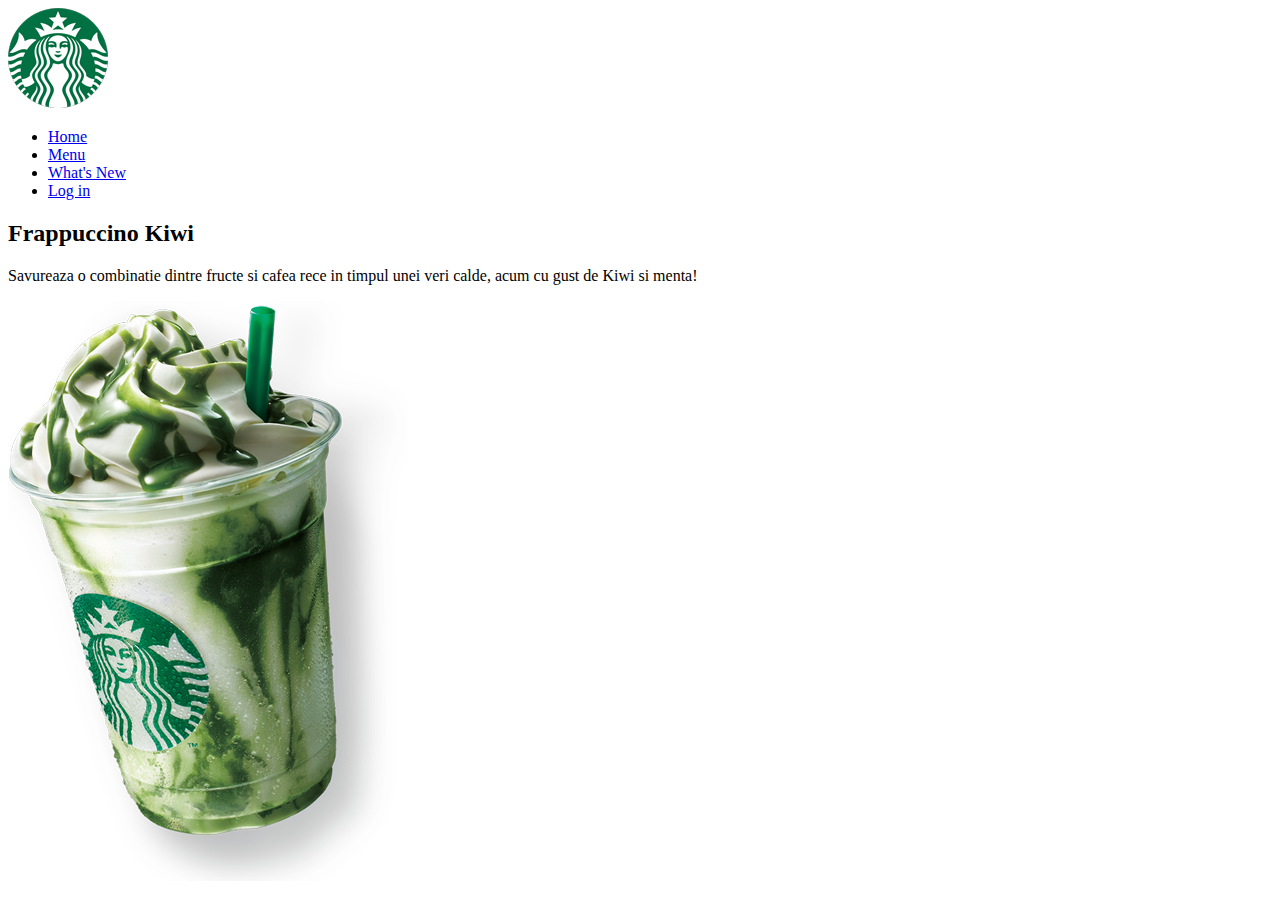
==== pages/dGreen.html @ 73301a90 "lab1First" ====
<!DOCTYPE html>
<html lang="en">
  <head>
    <meta charset="UTF-8" />
    <title>Starbucks</title>
    <link rel="stylesheet" href="../css/beverage_style.css" />
  </head>
  <body>
    <section>
      <div class="circle"></div>
      <header>
        <a href="../index.html" class="logo"><img src="../imagini/logo.png" /></a>
        <ul>
          <li><a href="../index.html">Home</a></li>
          <li><a href="menu.html">Menu</a></li>
          <li><a href="#">What's New</a></li>
          <li><a href="#">Log in</a></li>
        </ul>
      </header>
      <div class="content">
        <div class="textBox">
          <h2>Frappuccino <span>Kiwi</span></h2>
          <p>
            Savureaza o combinatie dintre fructe si cafea rece in timpul unei veri calde, acum cu gust de Kiwi si menta!
          </p>
        </div>
      </div>
      <div class="imgBox">
        <img src="../imagini/img1.png" class="Starbucks" />
      </div>
    </section>
  </body>
</html>
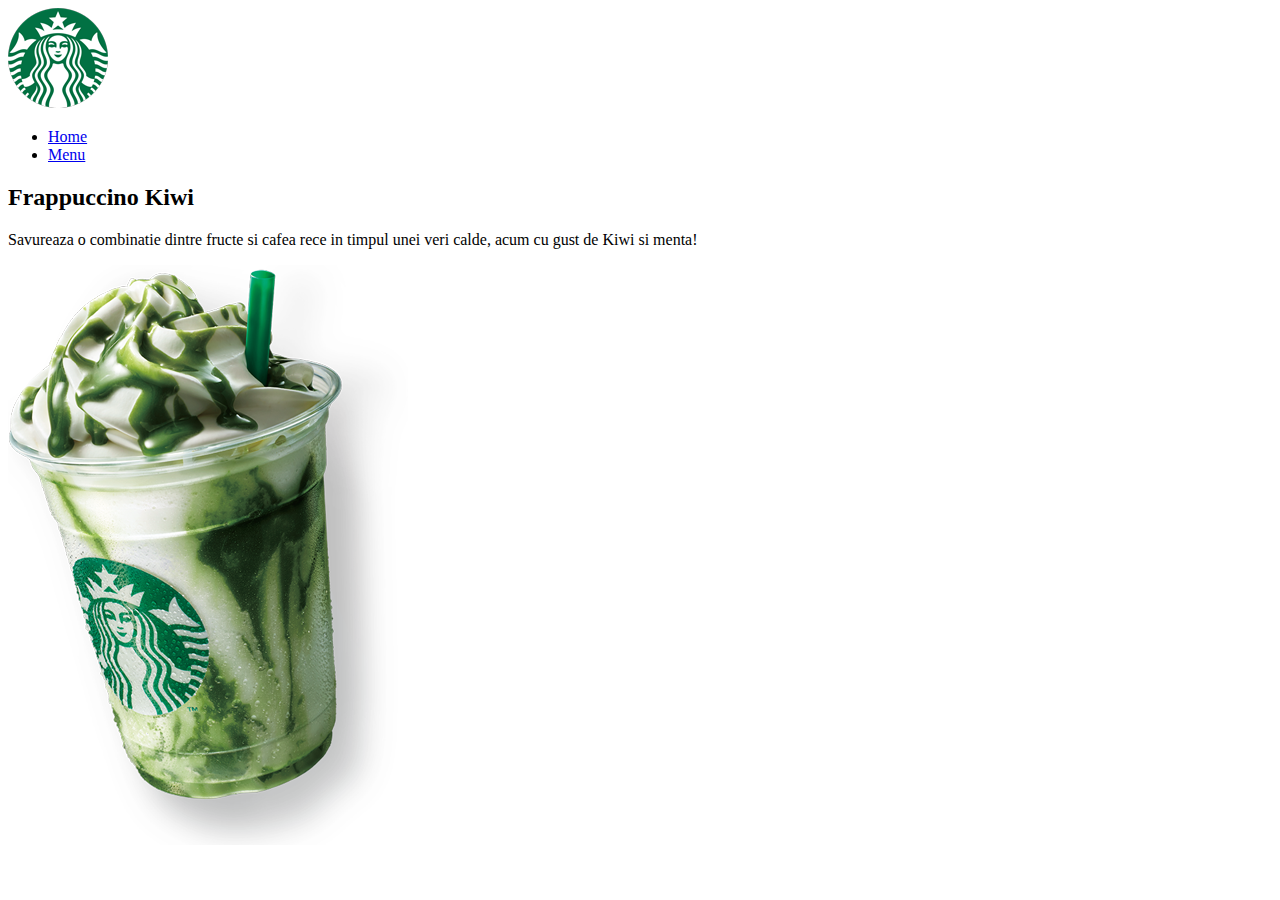
==== commit f0f4a164: "HTML_lastFix" ====
--- a/pages/dGreen.html
+++ b/pages/dGreen.html
@@ -3,30 +3,27 @@
   <head>
     <meta charset="UTF-8" />
     <title>Starbucks</title>
-    <link rel="stylesheet" href="../css/beverage_style.css" />
   </head>
   <body>
     <section>
-      <div class="circle"></div>
+      <div></div>
       <header>
-        <a href="../index.html" class="logo"><img src="../imagini/logo.png" /></a>
+        <a href="../index.html"><img src="../imagini/logo.png" /></a>
         <ul>
           <li><a href="../index.html">Home</a></li>
           <li><a href="menu.html">Menu</a></li>
-          <li><a href="#">What's New</a></li>
-          <li><a href="#">Log in</a></li>
         </ul>
       </header>
-      <div class="content">
-        <div class="textBox">
+      <div>
+        <div>
           <h2>Frappuccino <span>Kiwi</span></h2>
           <p>
             Savureaza o combinatie dintre fructe si cafea rece in timpul unei veri calde, acum cu gust de Kiwi si menta!
           </p>
         </div>
       </div>
-      <div class="imgBox">
-        <img src="../imagini/img1.png" class="Starbucks" />
+      <div>
+        <img src="../imagini/img1.png"/>
       </div>
     </section>
   </body>
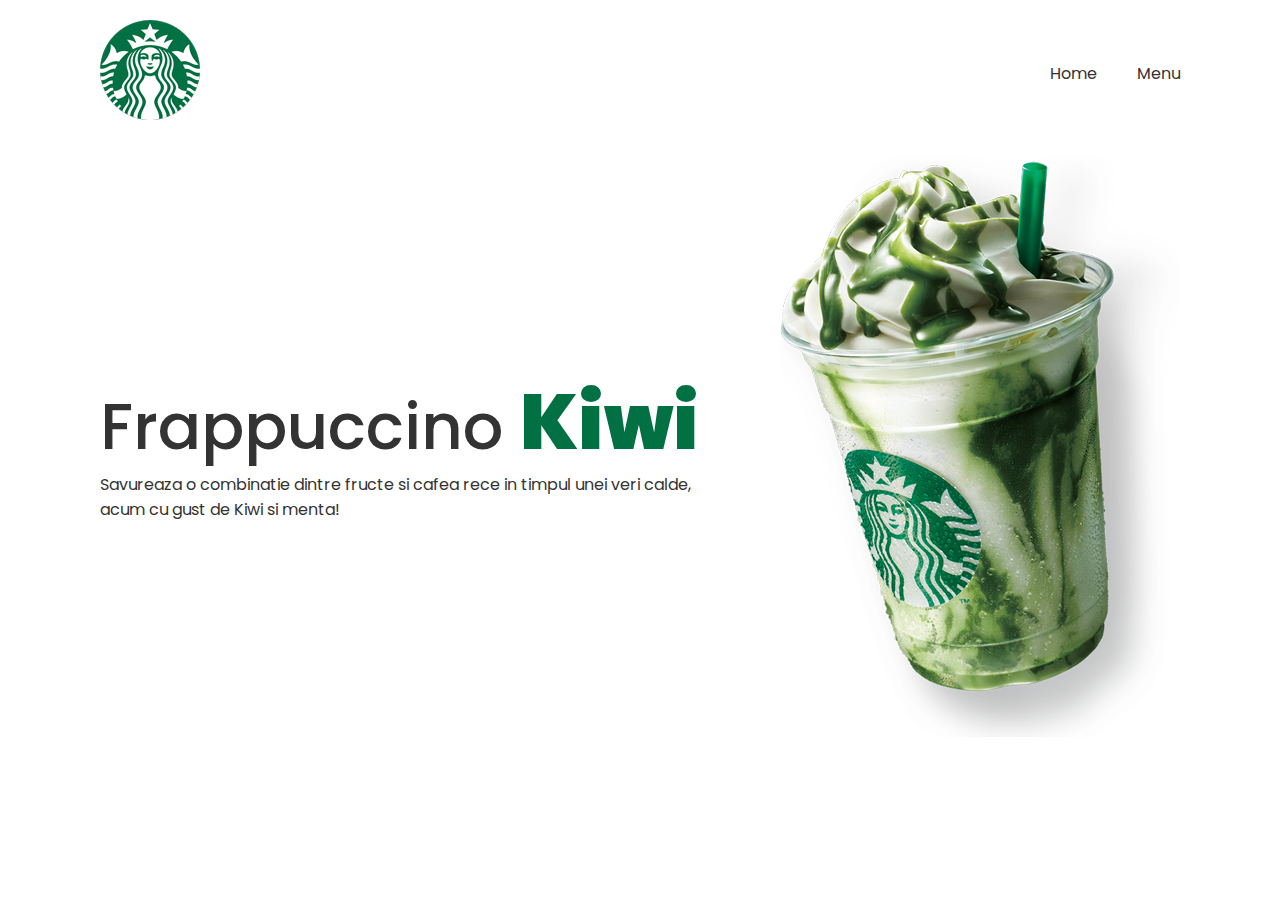
==== commit f86bfb09: "CSS_lastFix" ====
--- a/pages/dGreen.html
+++ b/pages/dGreen.html
@@ -3,27 +3,28 @@
   <head>
     <meta charset="UTF-8" />
     <title>Starbucks</title>
+    <link rel="stylesheet" href="../css/beverage_style.css" />
   </head>
   <body>
     <section>
-      <div></div>
+      <div class="circle"></div>
       <header>
-        <a href="../index.html"><img src="../imagini/logo.png" /></a>
+        <a href="../index.html" class="logo"><img src="../imagini/logo.png" /></a>
         <ul>
           <li><a href="../index.html">Home</a></li>
           <li><a href="menu.html">Menu</a></li>
         </ul>
       </header>
-      <div>
-        <div>
+      <div class="content">
+        <div class="textBox">
           <h2>Frappuccino <span>Kiwi</span></h2>
           <p>
             Savureaza o combinatie dintre fructe si cafea rece in timpul unei veri calde, acum cu gust de Kiwi si menta!
           </p>
         </div>
       </div>
-      <div>
-        <img src="../imagini/img1.png"/>
+      <div class="imgBox">
+        <img src="../imagini/img1.png" class="Starbucks" />
       </div>
     </section>
   </body>
--- a/css/beverage_style.css
+++ b/css/beverage_style.css
@@ -0,0 +1,133 @@
+@import url("https://fonts.googleapis.com/css?family=Poppins:200,300,400,500,600,700,800,900&display=swap");
+* {
+  margin: 0;
+  padding: 0;
+  box-sizing: border-box;
+  font-family: "Poppins", sans-serif;
+}
+
+section {
+  position: relative;
+  width: 100%;
+  min-height: 100vh;
+  padding: 100px;
+  display: flex;
+  justify-content: space-between;
+  align-items: center;
+  background: #fff;
+}
+
+header {
+  position: absolute;
+  top: 0;
+  left: 0;
+  width: 100%;
+  padding: 20px 100px;
+  display: flex;
+  justify-content: space-between;
+  align-items: center;
+}
+
+header .logo {
+  position: relative;
+  max-width: 80px;
+}
+
+header ul {
+  position: relative;
+  display: flex;
+}
+header ul li {
+  list-style: none;
+}
+header ul li a {
+  display: inline-block;
+  color: #333;
+  font-weight: 400;
+  margin-left: 40px;
+  text-decoration: none;
+}
+.content {
+  position: relative;
+  width: 100%;
+  display: flex;
+  justify-content: space-between;
+  align-items: center;
+}
+.content .textBox {
+  position: relative;
+  max-width: 600px;
+}
+.content .textBox h2 {
+  color: #333;
+  font-size: 4em;
+  line-height: 1.4em;
+  font-weight: 500;
+}
+.content .textBox h2 span {
+  color: #017143;
+  font-size: 1.2em;
+  font-weight: 900;
+}
+.content .textBox p {
+  color: #333;
+}
+.content .textBox a {
+  cursor: pointer;
+
+  display: inline-block;
+  margin-top: 20px;
+  padding: 8px 20px;
+  background: #017143;
+  color: #fff;
+  border-radius: 40px;
+  font-weight: 500;
+  letter-spacing: 1px;
+  text-decoration: none;
+}
+.content .imgBox {
+  width: 600px;
+  display: flex;
+  justify-content: flex-end;
+  padding-right: 50px;
+  margin-top: 50px;
+}
+
+.content .imgBox img {
+  max-width: 340px;
+}
+
+.thumb {
+  position: absolute;
+  left: 50%;
+  bottom: 50%;
+  transform: translateX(-50%);
+  display: flex;
+}
+
+.thumb li {
+  list-style: none;
+  display: inline-block;
+  margin: 0 20px;
+  cursor: pointer;
+  transition: 0.5s;
+}
+
+.thumb li:hover {
+  transform: translateY(-15px);
+}
+
+.thumb li img {
+  max-width: 640px;
+}
+
+.thumb li h4 {
+  text-align: center;
+}
+
+#infoC{
+    position: absolute;
+    left: 50%;
+    bottom: 30%;
+    transform: translate(-50%, 0);
+}
